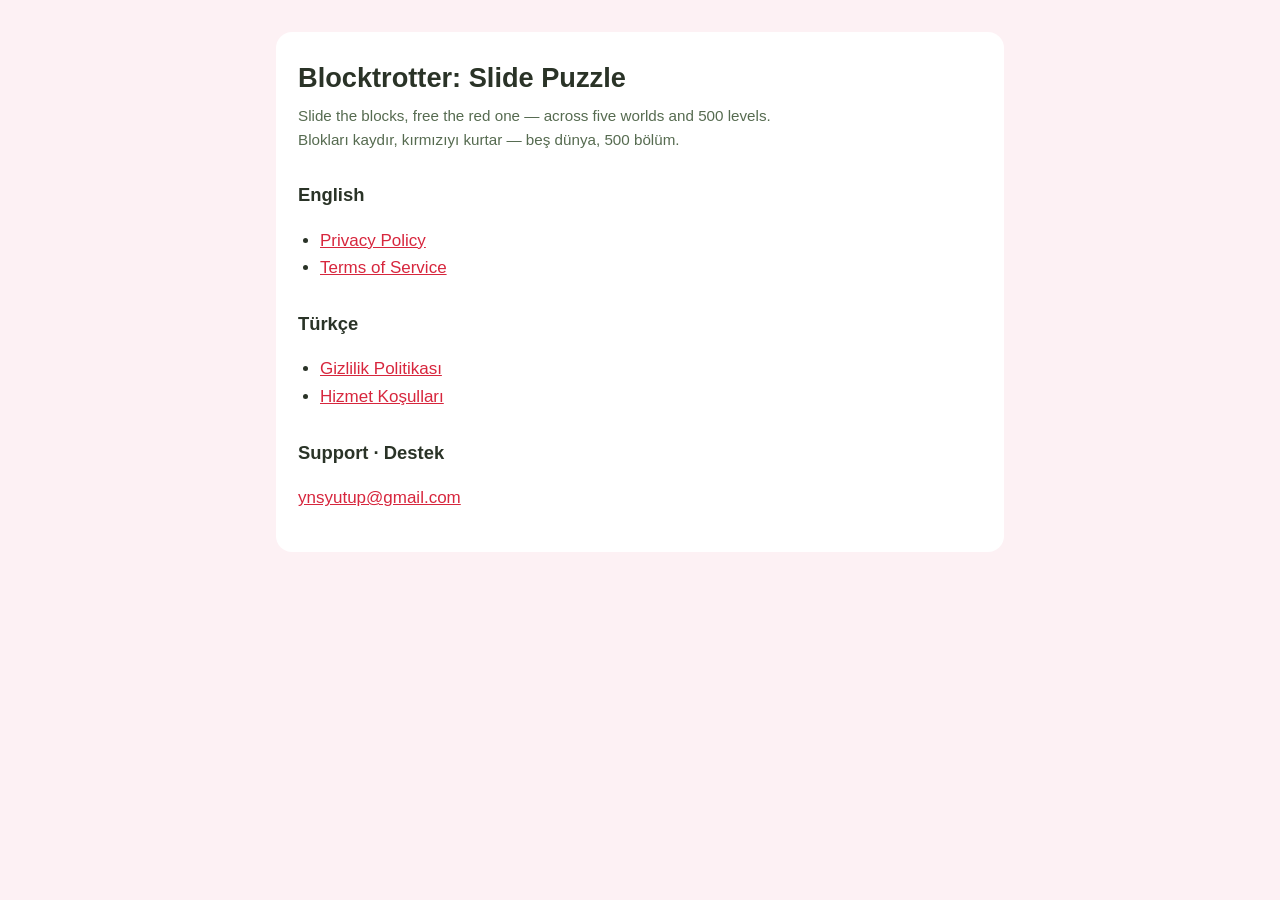
==== legal-site/index.html @ 8e5d8936 "feat: privacy policy, terms of service and settings links legal-site/: privacy policy and terms of s" ====
<!doctype html>
<html lang="en">
<head>
<meta charset="utf-8">
<meta name="viewport" content="width=device-width, initial-scale=1">
<title>Blocktrotter</title>
<link rel="stylesheet" href="style.css">
</head>
<body>
<main>
<div class="card">
<h1>Blocktrotter: Slide Puzzle</h1>
<p class="meta">Slide the blocks, free the red one — across five worlds and 500 levels.<br>
Blokları kaydır, kırmızıyı kurtar — beş dünya, 500 bölüm.</p>
<h2>English</h2>
<ul>
<li><a href="privacy-en.html">Privacy Policy</a></li>
<li><a href="terms-en.html">Terms of Service</a></li>
</ul>
<h2>Türkçe</h2>
<ul>
<li><a href="privacy-tr.html">Gizlilik Politikası</a></li>
<li><a href="terms-tr.html">Hizmet Koşulları</a></li>
</ul>
<h2>Support · Destek</h2>
<p><a href="mailto:ynsyutup@gmail.com">ynsyutup@gmail.com</a></p>
</div>
</main>
</body>
</html>
---- legal-site/style.css ----
:root { --bg: #fdf1f4; --text: #2a3327; --muted: #566b50; --accent: #d7263d; --card: #ffffff; }
@media (prefers-color-scheme: dark) { :root { --bg: #1a1f19; --text: #ecdcb0; --muted: #a9b8a3; --accent: #ff6b7d; --card: #232a21; } }
* { box-sizing: border-box; }
body { margin: 0; background: var(--bg); color: var(--text); font: 17px/1.6 -apple-system, "Segoe UI", Roboto, sans-serif; }
main { max-width: 760px; margin: 0 auto; padding: 32px 16px 64px; }
.card { background: var(--card); border-radius: 16px; padding: 24px 22px; }
h1 { font-size: 1.7rem; margin: 0 0 4px; }
h2 { font-size: 1.15rem; margin: 28px 0 6px; }
.meta { color: var(--muted); margin: 0 0 20px; font-size: .95rem; }
a { color: var(--accent); }
nav { margin-bottom: 16px; font-size: .95rem; }
nav a { margin-right: 14px; }
ul { padding-left: 22px; }
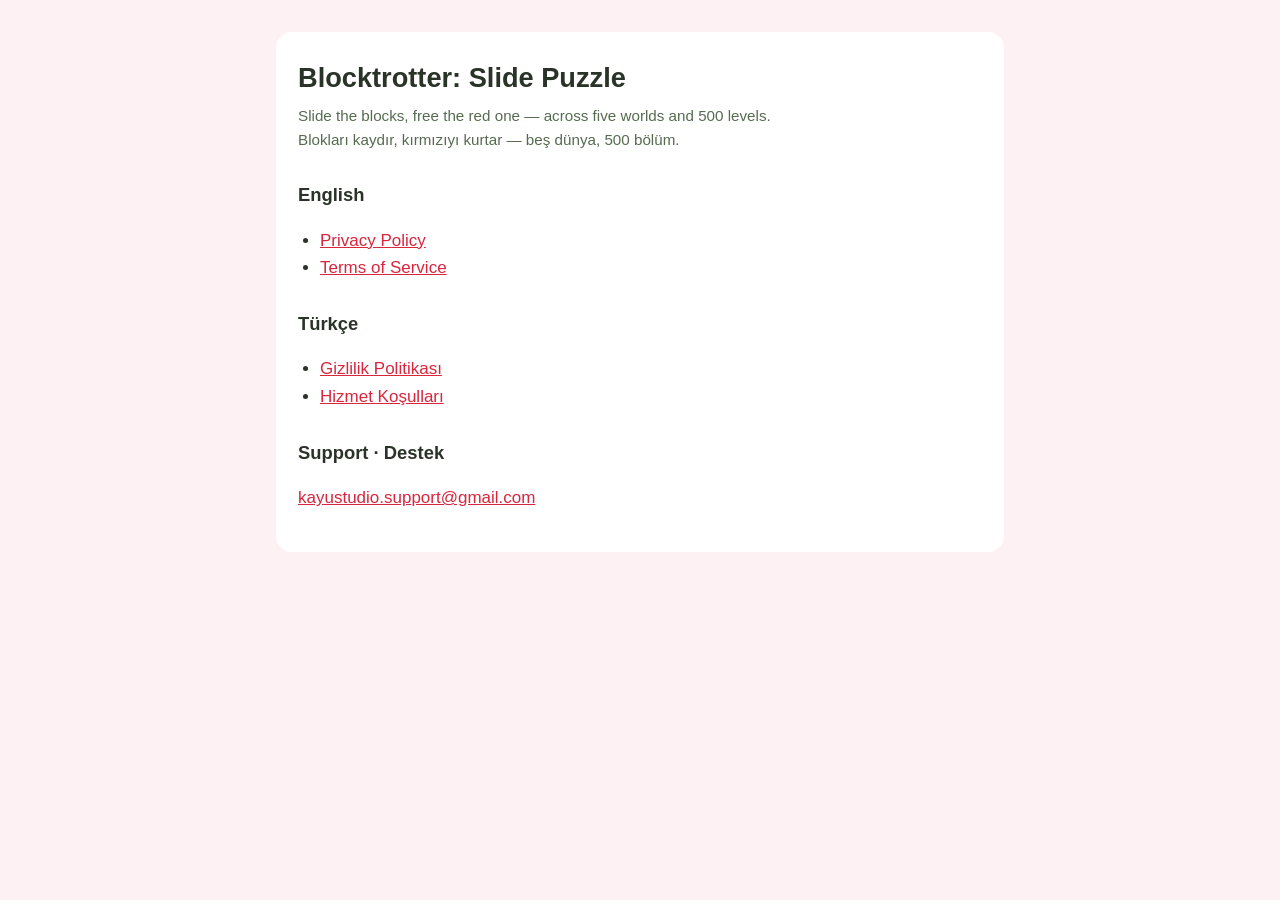
==== commit da9a4b8b: "feat: new app icon and Kayu Studio legal pages - App icon inspired by the main menu board (tools/mak" ====
--- a/legal-site/index.html
+++ b/legal-site/index.html
@@ -23,7 +23,7 @@
 <li><a href="terms-tr.html">Hizmet Koşulları</a></li>
 </ul>
 <h2>Support · Destek</h2>
-<p><a href="mailto:ynsyutup@gmail.com">ynsyutup@gmail.com</a></p>
+<p><a href="mailto:kayustudio.support@gmail.com">kayustudio.support@gmail.com</a></p>
 </div>
 </main>
 </body>
